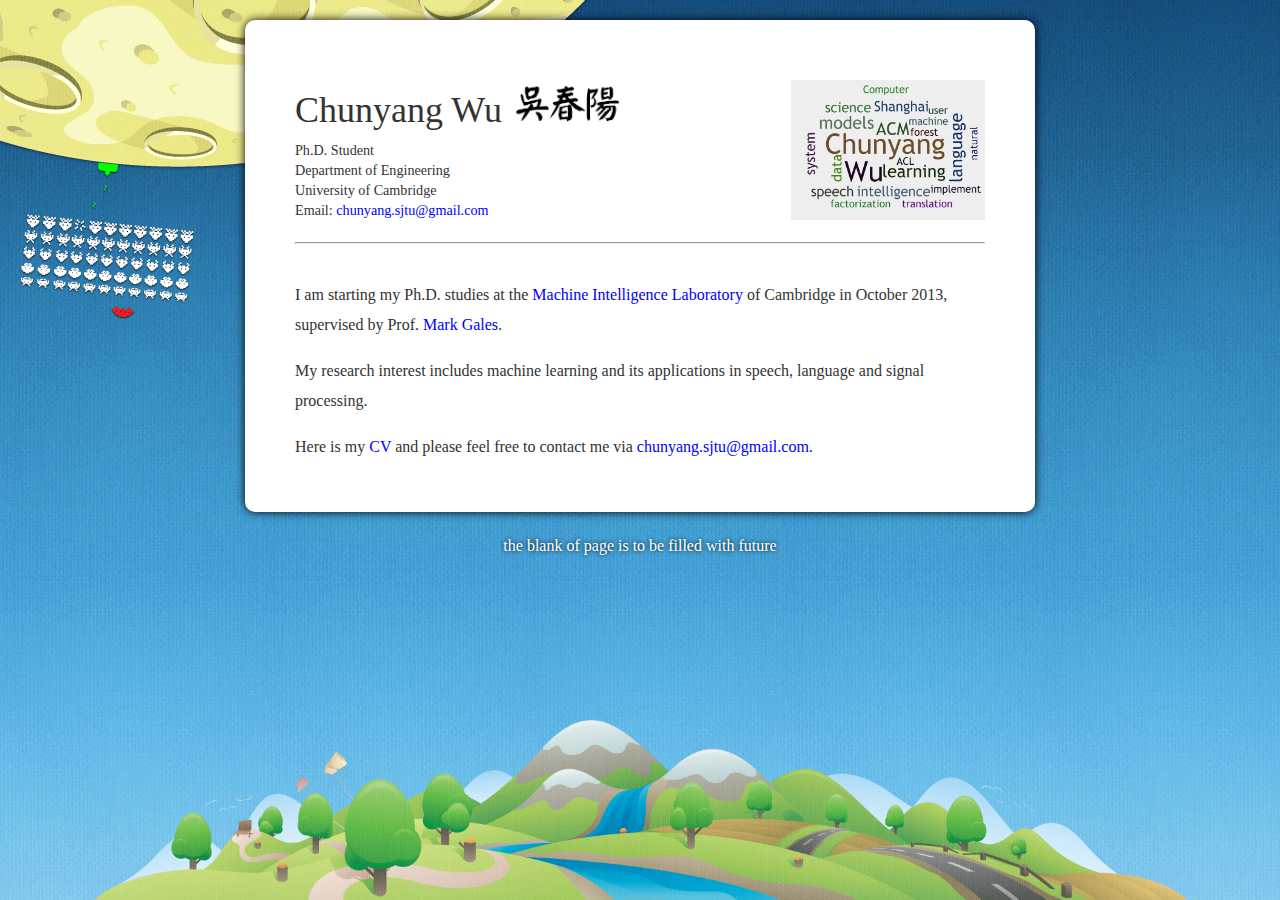
==== index.html @ 11d48cb5 "2013.09.05" ====
﻿<!DOCTYPE html>
<html>
<head>
  <meta charset="UTF-8"/>
  <title>Homepage of Chunyang Wu</title>
  <link rel="stylesheet" href="css/s.css" type="text/css" media="screen, projection"/>
  <link rel="stylesheet" href="css/additional.css" type="text/css" media="all"/>
</head>
<body>
<div style="position: absolute; left: 0; top: 0;z-index:-100">
  <img src="./images/moon.png" style="position: absolute; top: 0; left: 0;"/>
</div>
<div id="wrap">
<div id="main">
<article>
<div style="line-height:30px">
  <header>
    <div>
      <h1>Chunyang Wu <img src="./images/mysign.png" align="bottom" height="41"/> </h1>
	  <h2><small>Ph.D. Student</small></h2>
	  <h2><small>Department of Engineering</small></h2>
	  <h2><small>University of Cambridge</small></h2>
	  <h2><small>Email: <ul class="liame"><li>chunyang.sjtu</li><li><img/></li><li>&#64;</li><li><img/></li><li>gmail.com</li></ul></small></h2>
	</div>
    <aside>
      <section>
		<img src="./images/title.png"  height="140"/>
      </section>
    </aside>
	
    <nav>
	<hr>
      <!--<ul>
	    <li><a href="#projects">Research</a></li>
        <li>&middot;</li>
        <li><a href="#projects">Projects</a></li>
        <li>&middot;</li>
        <li><a href="#publications">Publications</a></li>
      </ul>-->
    </nav>
  </header>
  
  <section id="intro">
    
	<p>I am starting my Ph.D. studies at the <a href="http://mi.eng.cam.ac.uk/">Machine Intelligence Laboratory</a> of Cambridge in October 2013, supervised by Prof. <a href="http://mi.eng.cam.ac.uk/~mjfg/">Mark Gales</a>.</p>
    
	<p>My research interest includes machine learning and its applications in speech, language and signal processing.</p>
	
	<div>Here is my <a href="./doc/cv.pdf">CV</a> and please feel free to contact me via <ul class="liame"><li>chunyang.sjtu</li><li><img/></li><li>&#64;</li><li><img/></li><li>gmail.com</li></ul>.</div>
	
  </section>
</div>
</article>
<div style="text-shadow: 0px 0px 4px black; color: white; ">the blank of page is to be filled with future</div>
</div>
</div>

<div style="display:none"><div id="clustrmaps-widget"></div><script type="text/javascript">var _clustrmaps = {'url' : 'http://wucy.me', 'user' : 1059280, 'server' : '4', 'id' : 'clustrmaps-widget', 'version' : 1, 'date' : '2013-09-05', 'lang' : 'zh', 'corners' : 'square' };(function (){ var s = document.createElement('script'); s.type = 'text/javascript'; s.async = true; s.src = 'http://www4.clustrmaps.com/counter/map.js'; var x = document.getElementsByTagName('script')[0]; x.parentNode.insertBefore(s, x);})();</script><noscript><a href="http://www4.clustrmaps.com/user/ac21029d0"><img src="http://www4.clustrmaps.com/stats/maps-no_clusters/wucy.me-thumb.jpg" alt="Locations of visitors to this page" /></a></noscript></div>


<div id="footer" style="background-image:url('./images/land.png'); background-size: auto 180px; background-repeat:no-repeat; background-position:center;"></div>
</body>
</html>
---- css/s.css ----
a{color:blue;text-decoration:none;cursor:pointer;border:0;outline:0}a:visited{color:blue}a:hover{color:green}details,summary{outline:0}body{font-size:16px;font-family:Georgia;color:#333;background:	#FFDAC8 ;margin:0;padding:0;text-align:center}article{width:690px;background:white;text-align:left;margin-left:auto;margin-right:auto;margin-top:20px;margin-bottom:25px;padding:50px;border-radius:10px;box-shadow:0 0 10px #000}header *{margin:0;padding:0;font-weight:normal}header div{float:left}header div h1{font-size:36px;line-height:60px;margin-top:10px}header div h1 small{display:none}header div h2{font-size:17px;line-height:20px}header aside{float:right}header aside section{float:right;margin-top:10px;text-align:right;line-height:14px}header aside h1{font-size:12px}header aside h1 small{font-size:12px;display:block}header aside h2{font-size:12px;font-weight:bold}header nav{clear:both;text-align:center;margin:0 auto;padding:20px 0}header nav ul{list-style:none;border-top:1px solid gray;border-bottom:1px solid gray;padding:5px 0}header nav ul li{display:inline;margin:0 5px}article section{clear:both;}section h1{font-size:28px}section section h1{font-size:20px}label{background-color:brown;border-radius:1000px;box-sizing:border-box;color:white;display:inline;font-family:'Helvetica Neue',Helvetica,Helvetica,Arial,sans-serif;font-size:12px;font-weight:normal;line-height:12px;margin:0;padding:1px 7px 1px 7px;text-align:center;text-decoration:none;white-space:nowrap;width:auto}.liame{color:blue;list-style:none;display:inline;margin:0;padding:0}.liame li{display:inline}.liame li img{display:none}.ribbon{position:absolute;top:0;right:0;border:0}ol li em{font-style:normal;font-weight:bold}
body{background:url(../images/background.jpg) left top repeat-x;}
---- css/additional.css ----
/*  
Sticky Footer Solution
by Steve Hatcher 
http://stever.ca
http://www.cssstickyfooter.com
*/

* {padding:0;} 

/* must declare 0 margins on everything, also for main layout components use padding, not 
vertical margins (top and bottom) to add spacing, else those margins get added to total height 
and your footer gets pushed down a bit more, creating vertical scroll bars in the browser */

html, body {height: 100%;}

#wrap {min-height: 100%;}

#main {overflow:auto;
	padding-bottom: 180px;}  /* must be same height as the footer */

#footer {position: relative;
	margin-top: -180px; /* negative value of footer height */
	height: 180px;
	clear:both;} 

/*Opera Fix*/
body:before {/* thanks to Maleika (Kohoutec)*/
content:"";
height:100%;
float:left;
width:0;
margin-top:-32767px;/* thank you Erik J - negate effect of float*/
}


<!--[if !IE 7]>
	<style type="text/css">
		#wrap {display:table;height:100%}
	</style>
<![endif]-->
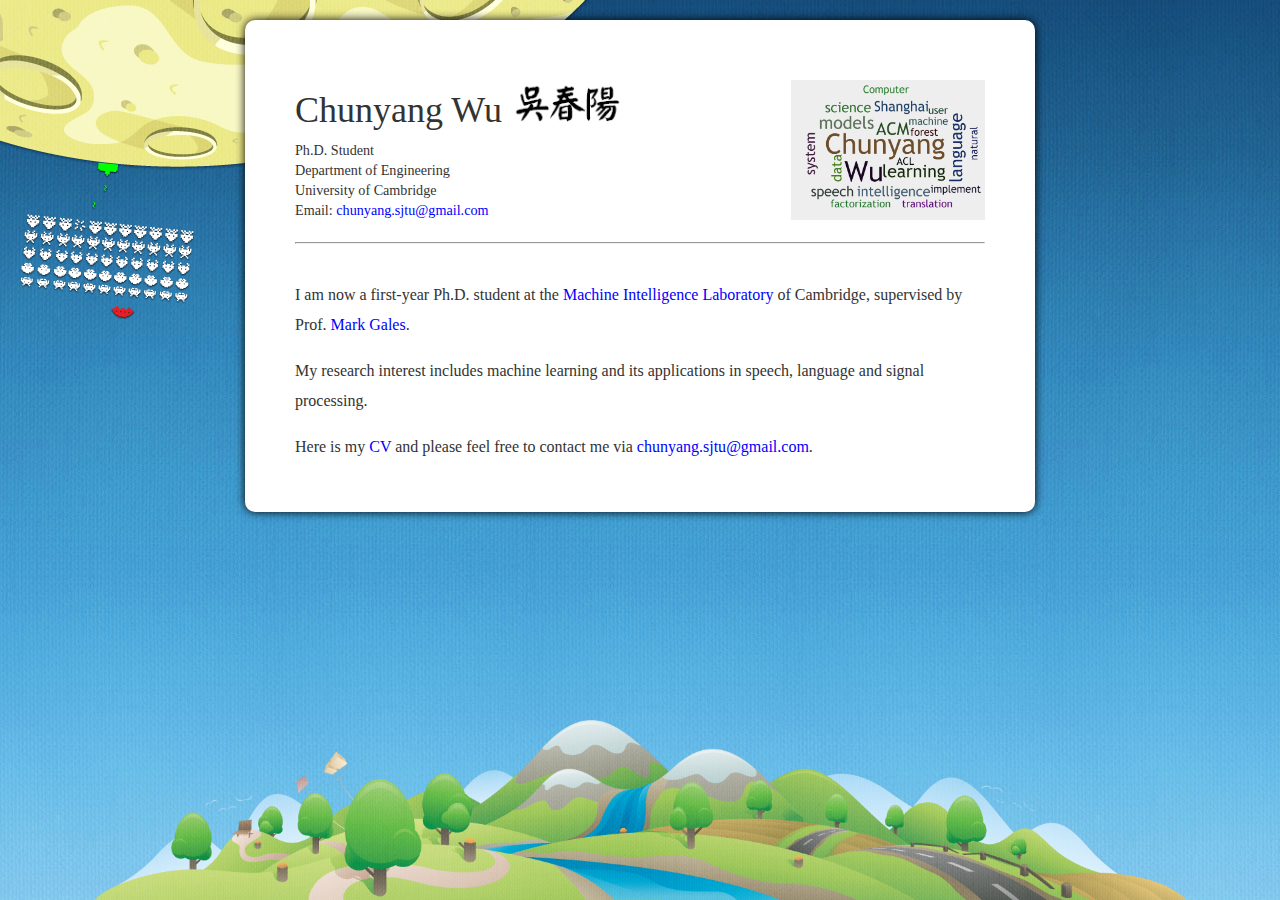
==== commit 10d241e7: "update cv and homepage" ====
--- a/index.html
+++ b/index.html
@@ -42,7 +42,7 @@
   
   <section id="intro">
     
-	<p>I am starting my Ph.D. studies at the <a href="http://mi.eng.cam.ac.uk/">Machine Intelligence Laboratory</a> of Cambridge in October 2013, supervised by Prof. <a href="http://mi.eng.cam.ac.uk/~mjfg/">Mark Gales</a>.</p>
+	<p>I am now a first-year Ph.D. student at the <a href="http://mi.eng.cam.ac.uk/">Machine Intelligence Laboratory</a> of Cambridge, supervised by Prof. <a href="http://mi.eng.cam.ac.uk/~mjfg/">Mark Gales</a>.</p>
     
 	<p>My research interest includes machine learning and its applications in speech, language and signal processing.</p>
 	
@@ -51,7 +51,6 @@
   </section>
 </div>
 </article>
-<div style="text-shadow: 0px 0px 4px black; color: white; ">the blank of page is to be filled with future</div>
 </div>
 </div>
 
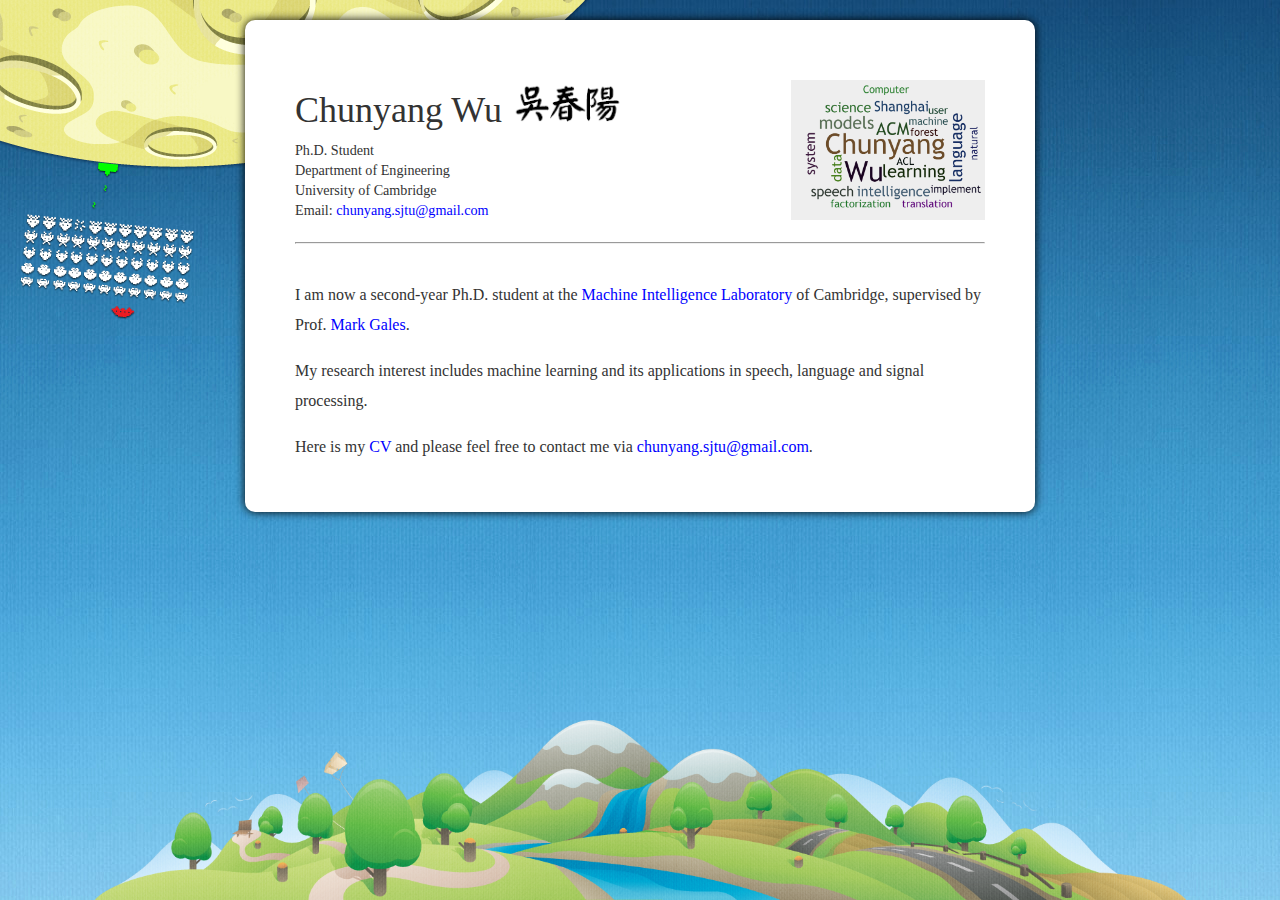
==== commit 8d2b2f2c: "second-year" ====
--- a/index.html
+++ b/index.html
@@ -42,7 +42,7 @@
   
   <section id="intro">
     
-	<p>I am now a first-year Ph.D. student at the <a href="http://mi.eng.cam.ac.uk/">Machine Intelligence Laboratory</a> of Cambridge, supervised by Prof. <a href="http://mi.eng.cam.ac.uk/~mjfg/">Mark Gales</a>.</p>
+	<p>I am now a second-year Ph.D. student at the <a href="http://mi.eng.cam.ac.uk/">Machine Intelligence Laboratory</a> of Cambridge, supervised by Prof. <a href="http://mi.eng.cam.ac.uk/~mjfg/">Mark Gales</a>.</p>
     
 	<p>My research interest includes machine learning and its applications in speech, language and signal processing.</p>
 	
@@ -56,6 +56,13 @@
 
 <div style="display:none"><div id="clustrmaps-widget"></div><script type="text/javascript">var _clustrmaps = {'url' : 'http://wucy.me', 'user' : 1059280, 'server' : '4', 'id' : 'clustrmaps-widget', 'version' : 1, 'date' : '2013-09-05', 'lang' : 'zh', 'corners' : 'square' };(function (){ var s = document.createElement('script'); s.type = 'text/javascript'; s.async = true; s.src = 'http://www4.clustrmaps.com/counter/map.js'; var x = document.getElementsByTagName('script')[0]; x.parentNode.insertBefore(s, x);})();</script><noscript><a href="http://www4.clustrmaps.com/user/ac21029d0"><img src="http://www4.clustrmaps.com/stats/maps-no_clusters/wucy.me-thumb.jpg" alt="Locations of visitors to this page" /></a></noscript></div>
 
+<div style="display:none">
+<a title="Google Analytics Alternative" href="http://clicky.com/100714270"><img alt="Google Analytics Alternative" src="//static.getclicky.com/media/links/badge.gif" border="0" /></a>
+<script src="//static.getclicky.com/js" type="text/javascript"></script>
+<script type="text/javascript">try{ clicky.init(100714270); }catch(e){}</script>
+<noscript><p><img alt="Clicky" width="1" height="1" src="//in.getclicky.com/100714270ns.gif" /></p></noscript>
+</div>
+
 
 <div id="footer" style="background-image:url('./images/land.png'); background-size: auto 180px; background-repeat:no-repeat; background-position:center;"></div>
 </body>
